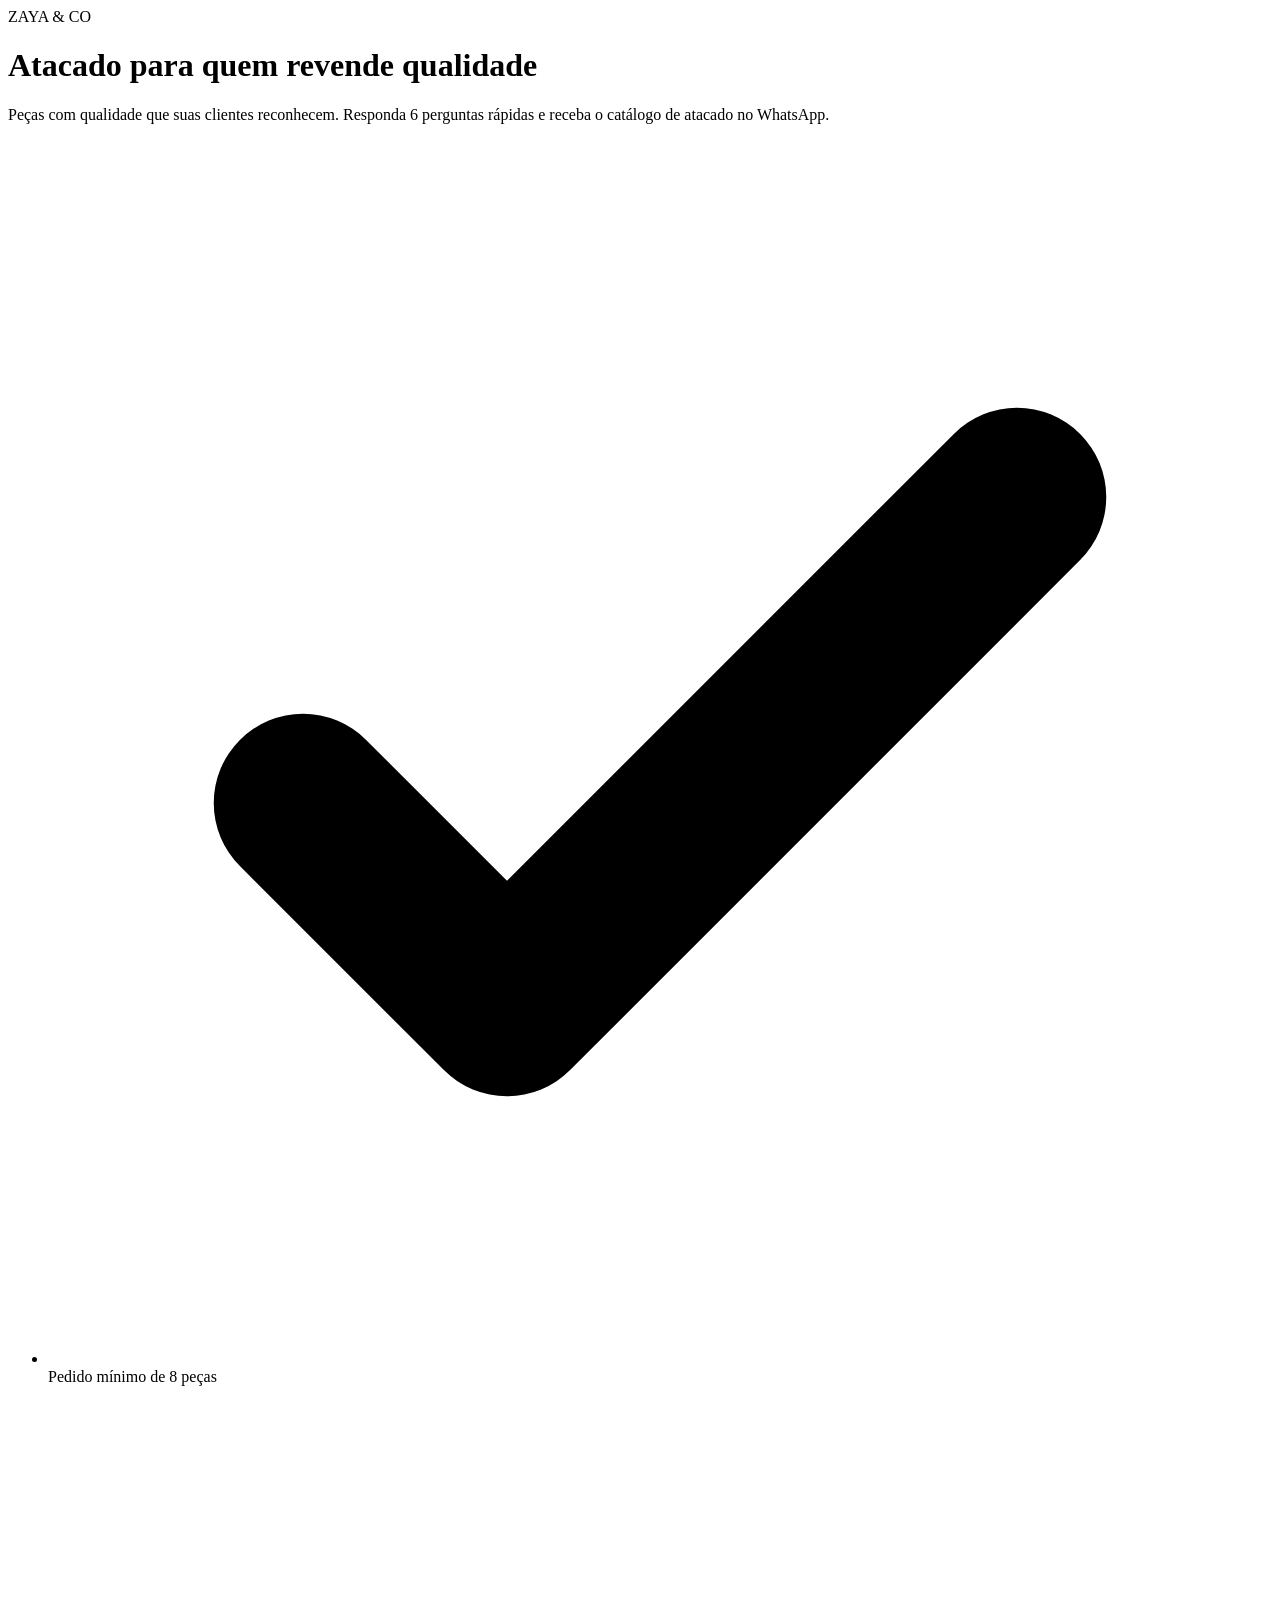
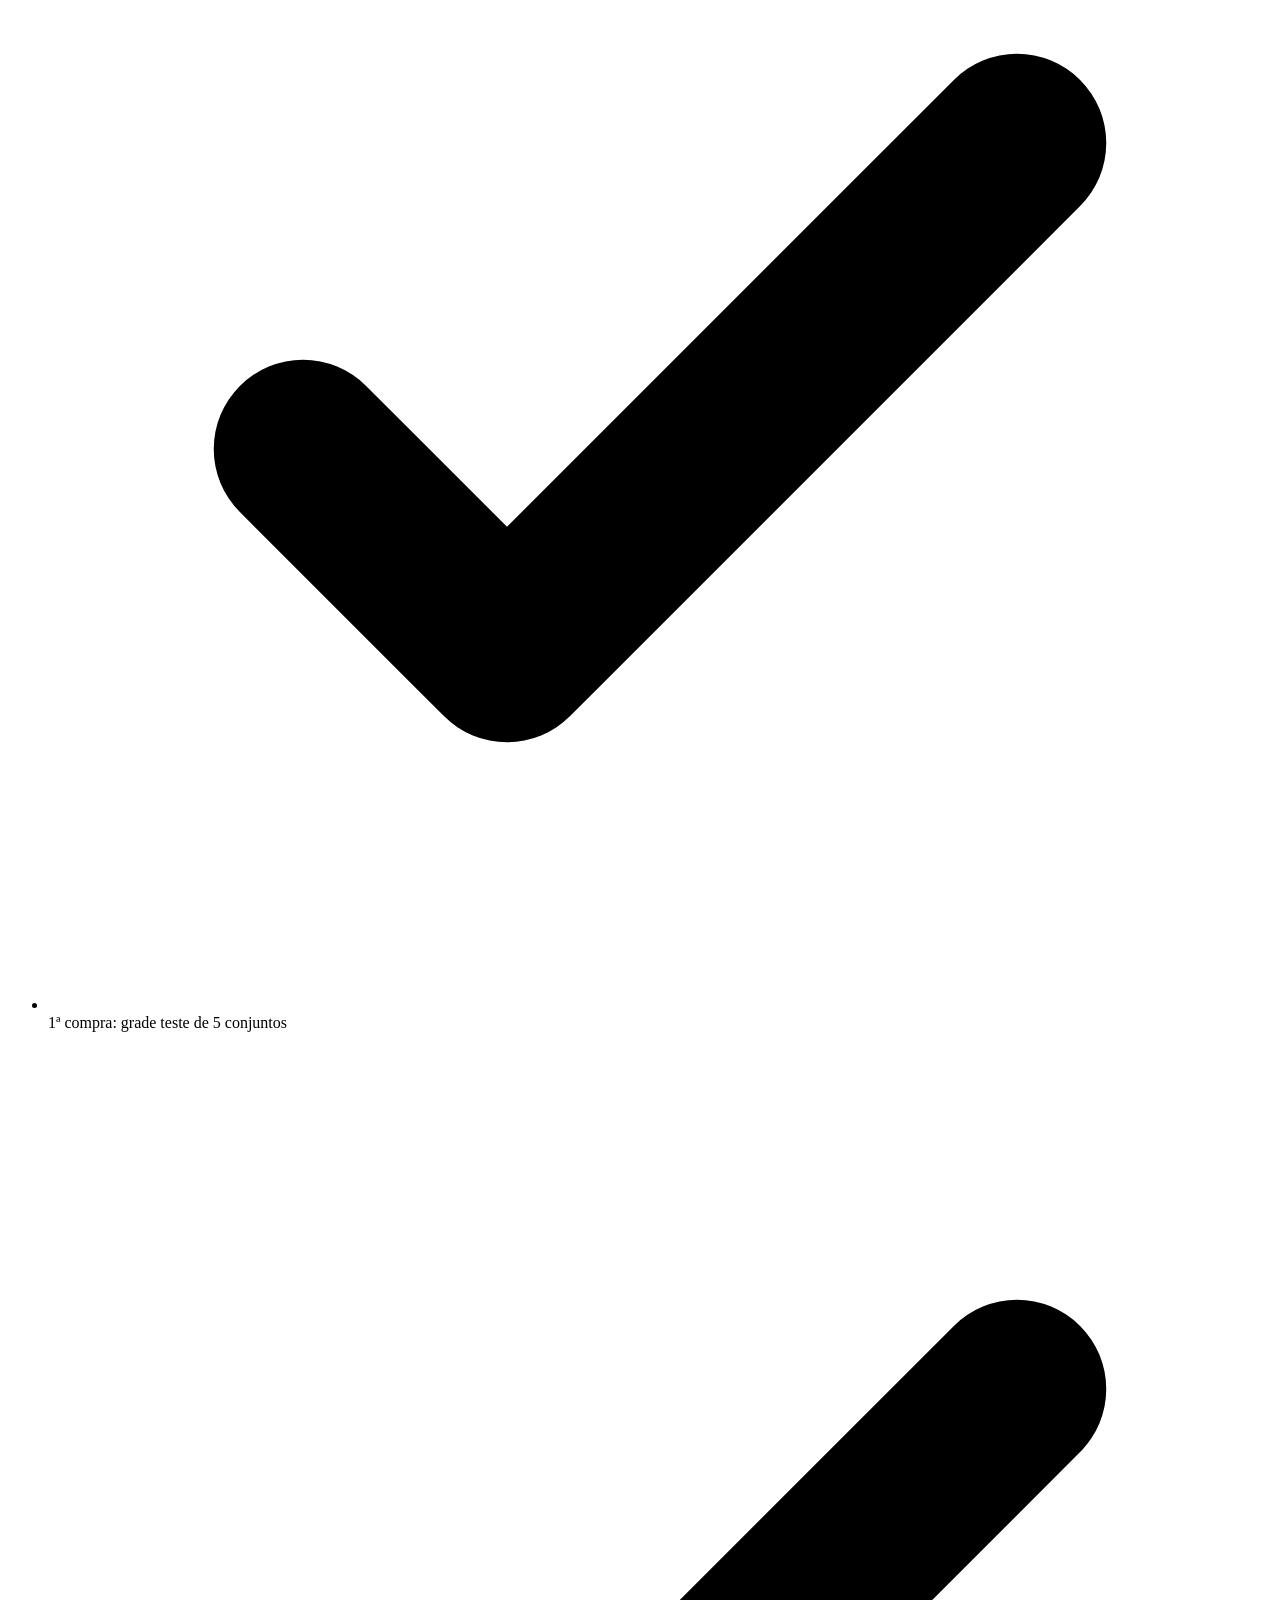
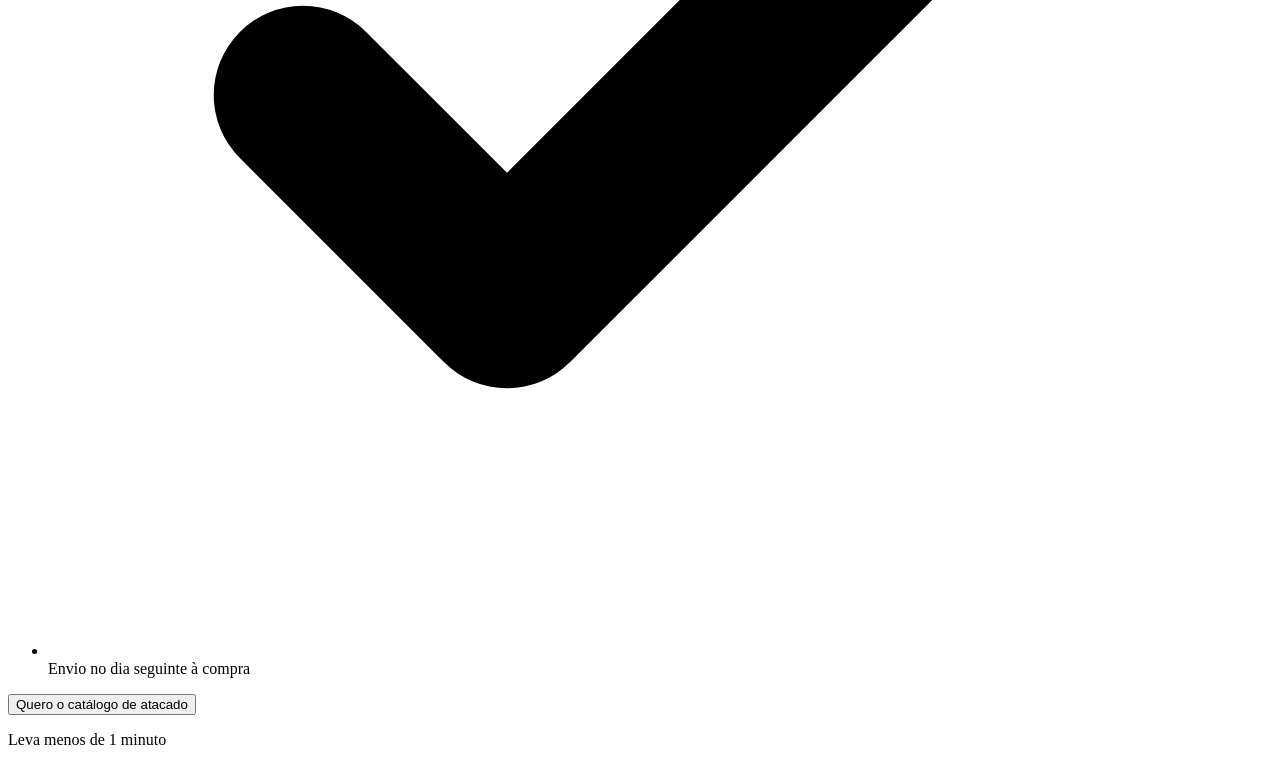
==== index.html @ 4a3600c7 "Quiz de atacado da Zaya & Co (versão para aprovação) Co-Authored-By: Claude Opus 5.5 <noreply@anthro" ====
<!DOCTYPE html><html lang="pt-BR"><head><meta charSet="utf-8"/><meta name="viewport" content="width=device-width, initial-scale=1"/><link rel="stylesheet" href="/quiz-atacado-zaya/_next/static/chunks/1bmlebc3b-rv0.css" data-precedence="next"/><link rel="preload" as="script" fetchPriority="low" href="/quiz-atacado-zaya/_next/static/chunks/2-xwlmnlyaeq1.js"/><script src="/quiz-atacado-zaya/_next/static/chunks/0pnocbmtb-xdx.js" async=""></script><script src="/quiz-atacado-zaya/_next/static/chunks/05tem0visqf24.js" async=""></script><script src="/quiz-atacado-zaya/_next/static/chunks/turbopack-21te-ukl45-1a.js" async=""></script><script src="/quiz-atacado-zaya/_next/static/chunks/0he96bi-6g0t-.js" async="" crossorigin=""></script><script src="/quiz-atacado-zaya/_next/static/chunks/16g3rm7pkjpg6.js" async="" crossorigin=""></script><link rel="preload" href="https://fonts.googleapis.com/css2?family=Playfair+Display:wght@400;500;600;700&amp;family=Montserrat:wght@400;500;600;700&amp;display=swap" as="style"/><meta name="theme-color" content="#FAF7F2"/><title>Zaya &amp; Co — Atacado para quem revende qualidade</title><meta name="description" content="Peças com qualidade que suas clientes reconhecem. Responda 6 perguntas rápidas e receba o catálogo de atacado no WhatsApp."/><meta property="og:title" content="Zaya &amp; Co — Atacado para quem revende qualidade"/><meta property="og:description" content="Peças com qualidade que suas clientes reconhecem. Responda 6 perguntas rápidas e receba o catálogo de atacado no WhatsApp."/><meta property="og:locale" content="pt_BR"/><meta property="og:type" content="website"/><meta name="twitter:card" content="summary"/><meta name="twitter:title" content="Zaya &amp; Co — Atacado para quem revende qualidade"/><meta name="twitter:description" content="Peças com qualidade que suas clientes reconhecem. Responda 6 perguntas rápidas e receba o catálogo de atacado no WhatsApp."/><link rel="icon" href="/quiz-atacado-zaya/icon.svg?icon.2iq1p805z_yy6.svg" sizes="any" type="image/svg+xml"/><link rel="preconnect" href="https://fonts.googleapis.com"/><link rel="preconnect" href="https://fonts.gstatic.com" crossorigin=""/><link rel="stylesheet" href="https://fonts.googleapis.com/css2?family=Playfair+Display:wght@400;500;600;700&amp;family=Montserrat:wght@400;500;600;700&amp;display=swap"/><style>:root{
  --cor-fundo:#FAF7F2;
  --cor-superficie:#F1EBE2;
  --cor-superficie2:#E6DDD0;
  --cor-borda:#D8CDBD;
  --cor-texto:#1E1A16;
  --cor-texto-suave:#6B6259;
  --cor-acao:#1E1A16;
  --cor-acao-texto:#FAF7F2;
  --cor-destaque:#9C7A54;
  --fonte-display:'Playfair Display';
  --fonte-corpo:'Montserrat';
}</style><script src="/quiz-atacado-zaya/_next/static/chunks/0cz1d0mv5g_q7.js" noModule=""></script></head><body><div hidden=""><!--$--><!--/$--></div><div class="flex min-h-dvh flex-col bg-base"><header class="sticky top-0 z-10 bg-base"><div class="relative mx-auto flex w-full max-w-[520px] flex-col items-center gap-4 px-5 pb-3 pt-5"><span class="font-display text-2xl font-bold tracking-tight text-ink">ZAYA<span class="text-brand"> &amp; CO</span></span><div class="trilha w-full overflow-hidden" role="progressbar" aria-valuenow="0" aria-valuemin="0" aria-valuemax="100" aria-label="Progresso"><div class="trilha-preenchida" style="--preenchimento:0%"></div></div></div></header><main class="mx-auto flex w-full max-w-[520px] flex-1 flex-col justify-center px-5 py-8"><div class="slide-in flex flex-col gap-6"><h1 class="font-display text-[2.75rem] font-bold leading-[0.95] text-ink">Atacado para quem revende qualidade</h1><p class="text-[17px] leading-relaxed text-ink-dim"><span>Peças com qualidade que suas clientes reconhecem. Responda 6 perguntas rápidas e receba o catálogo de atacado no WhatsApp.</span></p><ul class="flex flex-col gap-2"><li class="flex items-center gap-2 text-[15px] text-ink"><span class="flex size-5 shrink-0 items-center justify-center rounded-full bg-brand text-brand-ink"><svg viewBox="0 0 24 24" class="size-3" fill="none" stroke="currentColor" stroke-width="3.5"><path d="m5 13 4 4L19 7" stroke-linecap="round" stroke-linejoin="round"></path></svg></span>Pedido mínimo de 8 peças</li><li class="flex items-center gap-2 text-[15px] text-ink"><span class="flex size-5 shrink-0 items-center justify-center rounded-full bg-brand text-brand-ink"><svg viewBox="0 0 24 24" class="size-3" fill="none" stroke="currentColor" stroke-width="3.5"><path d="m5 13 4 4L19 7" stroke-linecap="round" stroke-linejoin="round"></path></svg></span>1ª compra: grade teste de 5 conjuntos</li><li class="flex items-center gap-2 text-[15px] text-ink"><span class="flex size-5 shrink-0 items-center justify-center rounded-full bg-brand text-brand-ink"><svg viewBox="0 0 24 24" class="size-3" fill="none" stroke="currentColor" stroke-width="3.5"><path d="m5 13 4 4L19 7" stroke-linecap="round" stroke-linejoin="round"></path></svg></span>Envio no dia seguinte à compra</li></ul><button type="button" class="block w-full rounded-xl bg-brand px-5 py-4 text-center font-display text-lg font-bold uppercase tracking-wide text-brand-ink transition-transform active:scale-[0.99]">Quero o catálogo de atacado</button><p class="-mt-3 text-center text-[13px] text-ink-dim">Leva menos de 1 minuto</p></div></main></div><!--$--><!--/$--><script src="/quiz-atacado-zaya/_next/static/chunks/2-xwlmnlyaeq1.js" id="_R_" async=""></script><script>(self.__next_f=self.__next_f||[]).push([0])</script><script>self.__next_f.push([1,"1:\"$Sreact.fragment\"\n2:I[39756,[\"/quiz-atacado-zaya/_next/static/chunks/0he96bi-6g0t-.js\"],\"default\"]\n3:I[37457,[\"/quiz-atacado-zaya/_next/static/chunks/0he96bi-6g0t-.js\"],\"default\"]\n4:I[52510,[\"/quiz-atacado-zaya/_next/static/chunks/0he96bi-6g0t-.js\"],\"default\"]\n5:I[88504,[\"/quiz-atacado-zaya/_next/static/chunks/0he96bi-6g0t-.js\",\"/quiz-atacado-zaya/_next/static/chunks/16g3rm7pkjpg6.js\"],\"default\"]\n6:I[97367,[\"/quiz-atacado-zaya/_next/static/chunks/0he96bi-6g0t-.js\"],\"OutletBoundary\"]\n7:\"$Sreact.suspense\"\n9:I[97367,[\"/quiz-atacado-zaya/_next/static/chunks/0he96bi-6g0t-.js\"],\"ViewportBoundary\"]\nb:I[97367,[\"/quiz-atacado-zaya/_next/static/chunks/0he96bi-6g0t-.js\"],\"MetadataBoundary\"]\nd:I[68027,[\"/quiz-atacado-zaya/_next/static/chunks/0he96bi-6g0t-.js\"],\"default\",1]\n:HL[\"/quiz-atacado-zaya/_next/static/chunks/1bmlebc3b-rv0.css\",\"style\"]\n:HL[\"https://fonts.googleapis.com/css2?family=Playfair+Display:wght@400;500;600;700\u0026family=Montserrat:wght@400;500;600;700\u0026display=swap\",\"style\"]\n0:{\"P\":null,\"c\":[\"\",\"\"],\"q\":\"\",\"i\":false,\"f\":[[[\"\",{\"children\":[\"__PAGE__\",{},\"$undefined\",\"$undefined\",4608]},\"$undefined\",\"$undefined\",4624],[[\"$\",\"$1\",\"c\",{\"children\":[[[\"$\",\"link\",\"0\",{\"rel\":\"stylesheet\",\"href\":\"/quiz-atacado-zaya/_next/static/chunks/1bmlebc3b-rv0.css\",\"precedence\":\"next\",\"crossOrigin\":\"$undefined\",\"nonce\":\"$undefined\"}],[\"$\",\"script\",\"script-0\",{\"src\":\"/quiz-atacado-zaya/_next/static/chunks/0he96bi-6g0t-.js\",\"async\":true,\"nonce\":\"$undefined\"}]],[\"$\",\"html\",null,{\"lang\":\"pt-BR\",\"children\":[[\"$\",\"head\",null,{\"children\":[[\"$\",\"link\",null,{\"rel\":\"preconnect\",\"href\":\"https://fonts.googleapis.com\"}],[\"$\",\"link\",null,{\"rel\":\"preconnect\",\"href\":\"https://fonts.gstatic.com\",\"crossOrigin\":\"\"}],[\"$\",\"link\",null,{\"rel\":\"stylesheet\",\"href\":\"https://fonts.googleapis.com/css2?family=Playfair+Display:wght@400;500;600;700\u0026family=Montserrat:wght@400;500;600;700\u0026display=swap\"}],[\"$\",\"style\",null,{\"dangerouslySetInnerHTML\":{\"__html\":\":root{\\n  --cor-fundo:#FAF7F2;\\n  --cor-superficie:#F1EBE2;\\n  --cor-superficie2:#E6DDD0;\\n  --cor-borda:#D8CDBD;\\n  --cor-texto:#1E1A16;\\n  --cor-texto-suave:#6B6259;\\n  --cor-acao:#1E1A16;\\n  --cor-acao-texto:#FAF7F2;\\n  --cor-destaque:#9C7A54;\\n  --fonte-display:'Playfair Display';\\n  --fonte-corpo:'Montserrat';\\n}\"}}]]}],[\"$\",\"body\",null,{\"children\":[[\"$\",\"$L2\",null,{\"parallelRouterKey\":\"children\",\"error\":\"$undefined\",\"errorStyles\":\"$undefined\",\"errorScripts\":\"$undefined\",\"template\":[\"$\",\"$L3\",null,{}],\"templateStyles\":\"$undefined\",\"templateScripts\":\"$undefined\",\"notFound\":[[[\"$\",\"title\",null,{\"children\":\"404: This page could not be found.\"}],[\"$\",\"div\",null,{\"style\":{\"fontFamily\":\"system-ui,\\\"Segoe UI\\\",Roboto,Helvetica,Arial,sans-serif,\\\"Apple Color Emoji\\\",\\\"Segoe UI Emoji\\\"\",\"height\":\"100vh\",\"textAlign\":\"center\",\"display\":\"flex\",\"flexDirection\":\"column\",\"alignItems\":\"center\",\"justifyContent\":\"center\"},\"children\":[\"$\",\"div\",null,{\"children\":[[\"$\",\"style\",null,{\"dangerouslySetInnerHTML\":{\"__html\":\"body{color:#000;background:#fff;margin:0}.next-error-h1{border-right:1px solid rgba(0,0,0,.3)}@media (prefers-color-scheme:dark){body{color:#fff;background:#000}.next-error-h1{border-right:1px solid rgba(255,255,255,.3)}}\"}}],[\"$\",\"h1\",null,{\"className\":\"next-error-h1\",\"style\":{\"display\":\"inline-block\",\"margin\":\"0 20px 0 0\",\"padding\":\"0 23px 0 0\",\"fontSize\":24,\"fontWeight\":500,\"verticalAlign\":\"top\",\"lineHeight\":\"49px\"},\"children\":404}],[\"$\",\"div\",null,{\"style\":{\"display\":\"inline-block\"},\"children\":[\"$\",\"h2\",null,{\"style\":{\"fontSize\":14,\"fontWeight\":400,\"lineHeight\":\"49px\",\"margin\":0},\"children\":\"This page could not be found.\"}]}]]}]}]],[]],\"forbidden\":\"$undefined\",\"unauthorized\":\"$undefined\"}],[\"$\",\"$L4\",null,{}]]}]]}]]}],{\"children\":[[\"$\",\"$1\",\"c\",{\"children\":[[\"$\",\"$L5\",null,{}],[[\"$\",\"script\",\"script-0\",{\"src\":\"/quiz-atacado-zaya/_next/static/chunks/16g3rm7pkjpg6.js\",\"async\":true,\"nonce\":\"$undefined\"}]],[\"$\",\"$L6\",null,{\"children\":[\"$\",\"$7\",null,{\"name\":\"Next.MetadataOutlet\",\"children\":\"$@8\"}]}]]}],{},null,false,null]},null,false,null],[\"$\",\"$1\",\"h\",{\"children\":[null,[\"$\",\"$L9\",null,{\"children\":\"$La\"}],[\"$\",\"div\",null,{\"hidden\":true,\"children\":[\"$\",\"$Lb\",null,{\"children\":[\"$\",\"$7\",null,{\"name\":\"Next.Metadata\",\"children\":\"$Lc\"}]}]}],null]}],false]],\"m\":\"$undefined\",\"G\":[\"$d\",[[\"$\",\"link\",\"0\",{\"rel\":\"stylesheet\",\"href\":\"/quiz-atacado-zaya/_next/static/chunks/1bmlebc3b-rv0.css\",\"precedence\":\"next\",\"crossOrigin\":\"$undefined\",\"nonce\":\"$undefined\"}]]],\"S\":true,\"h\":null,\"r\":\"$undefined\",\"s\":\"$undefined\",\"a\":\"$undefined\",\"l\":\"$undefined\",\"p\":\"$undefined\",\"d\":\"$undefined\",\"b\":\"EX8M05mU9GNAF6MibaZdJ\"}\na:[[\"$\",\"meta\",\"0\",{\"charSet\":\"utf-8\"}],[\"$\",\"meta\",\"1\",{\"name\":\"viewport\",\"content\":\"width=device-width, initial-scale=1\"}],[\"$\",\"meta\",\"2\",{\"name\":\"theme-color\",\"content\":\"#FAF7F2\"}]]\ne:I[27201,[\"/quiz-atacado-zaya/_next/static/chunks/0he96bi-6g0t-.js\"],\"IconMark\"]\n8:null\nc:[[\"$\",\"title\",\"0\",{\"children\":\"Zaya \u0026 Co — Atacado para quem revende qualidade\"}],[\"$\",\"meta\",\"1\",{\"name\":\"description\",\"content\":\"Peças com qualidade que suas clientes reconhecem. Responda 6 perguntas rápidas e receba o catálogo de atacado no WhatsApp.\"}],[\"$\",\"meta\",\"2\",{\"property\":\"og:title\",\"content\":\"Zaya \u0026 Co — Atacado para quem revende qualidade\"}],[\"$\",\"meta\",\"3\",{\"property\":\"og:description\",\"content\":\"Peças com qualidade que suas clientes reconhecem. Responda 6 perguntas rápidas e receba o catálogo de atacado no WhatsApp.\"}],[\"$\",\"meta\",\"4\",{\"property\":\"og:locale\",\"content\":\"pt_BR\"}],[\"$\",\"meta\",\"5\",{\"property\":\"og:type\",\"content\":\"website\"}],[\"$\",\"meta\",\"6\",{\"name\":\"twitter:card\",\"content\":\"summary\"}],[\"$\",\"meta\",\"7\",{\"name\":\"twitter:title\",\"content\":\"Zaya \u0026 Co — Atacado para quem revende qualidade\"}],[\"$\",\"meta\",\"8\",{\"name\":\"twitter:description\",\"content\":\"Peças com qualidade que suas clientes reconhecem. Responda 6 perguntas rápidas e receba o catálogo de atacado no WhatsApp.\"}],[\"$\",\"link\",\"9\",{\"rel\":\"icon\",\"href\":\"/quiz-atacado-zaya/icon.svg?icon.2iq1p805z_yy6.svg\",\"sizes\":\"any\",\"type\":\"image/svg+xml\"}],[\"$\",\"$Le\",\"10\",{}]]\n"])</script></body></html>
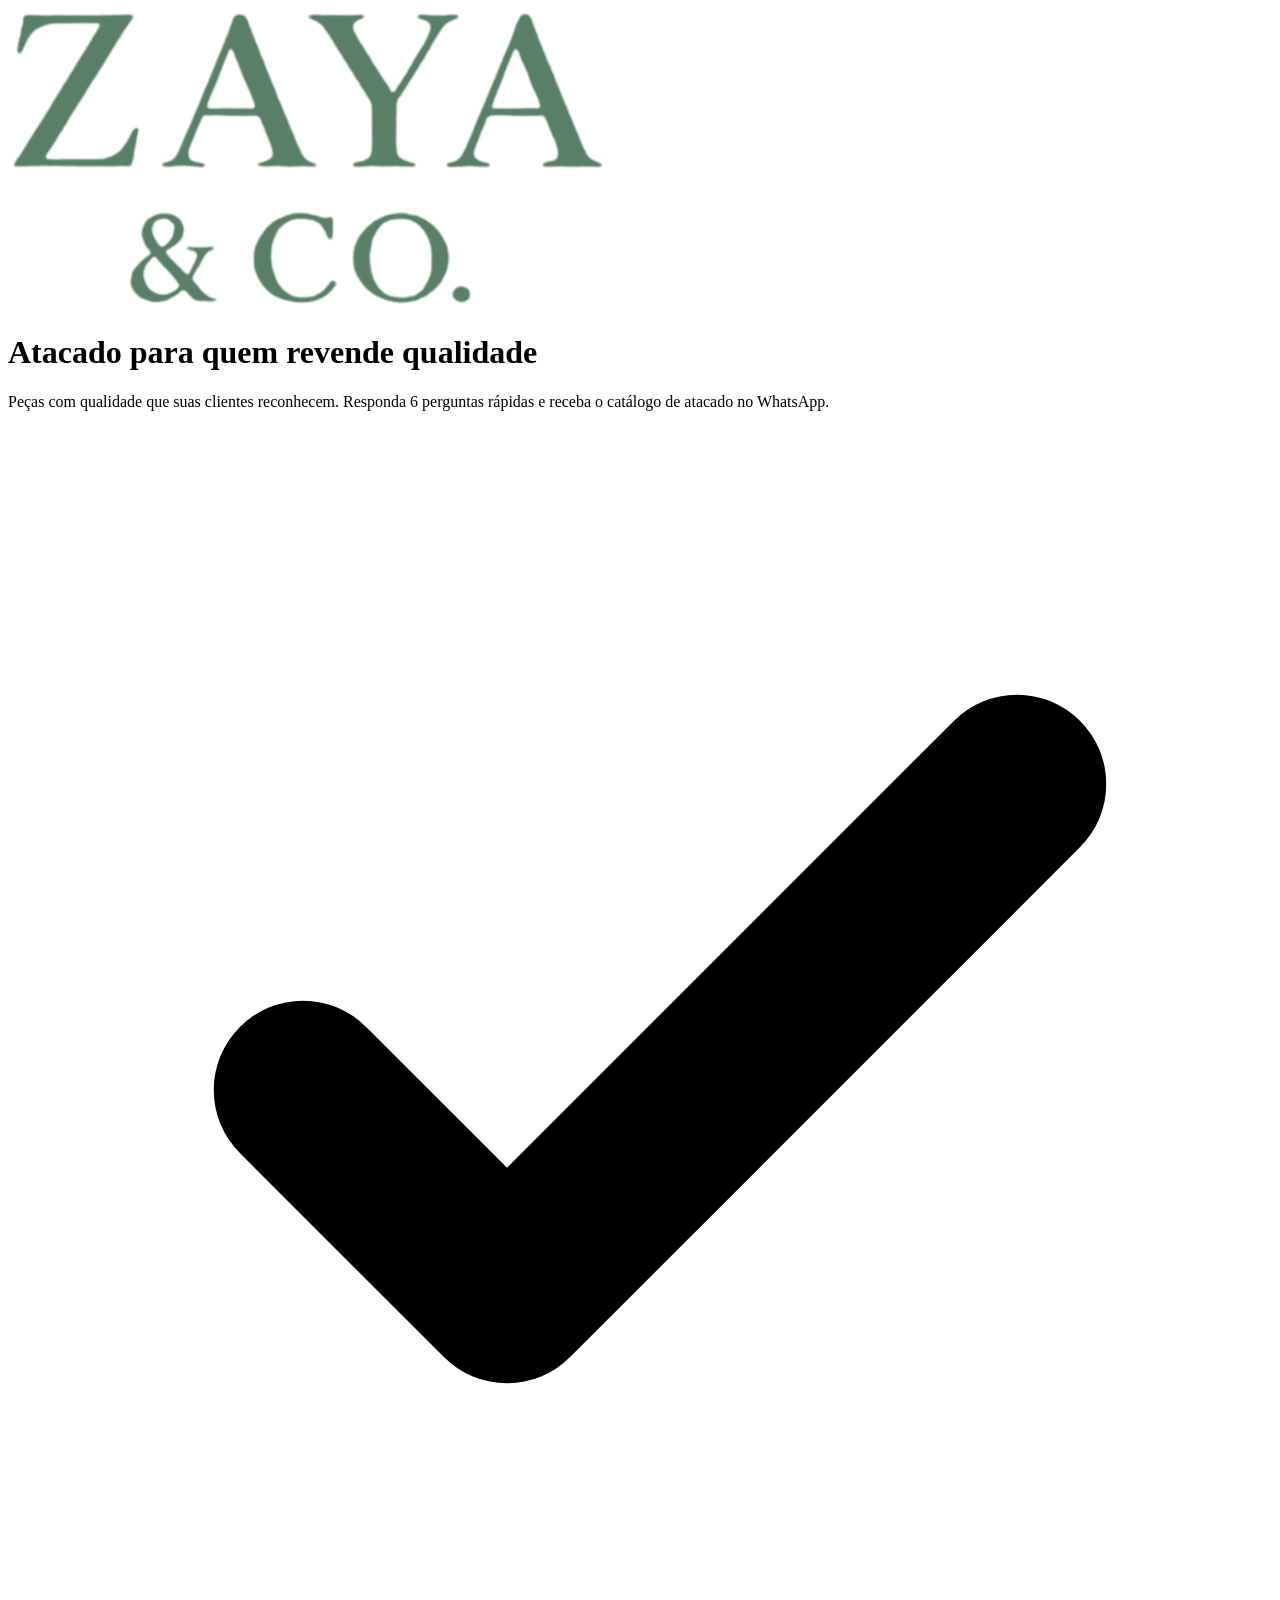
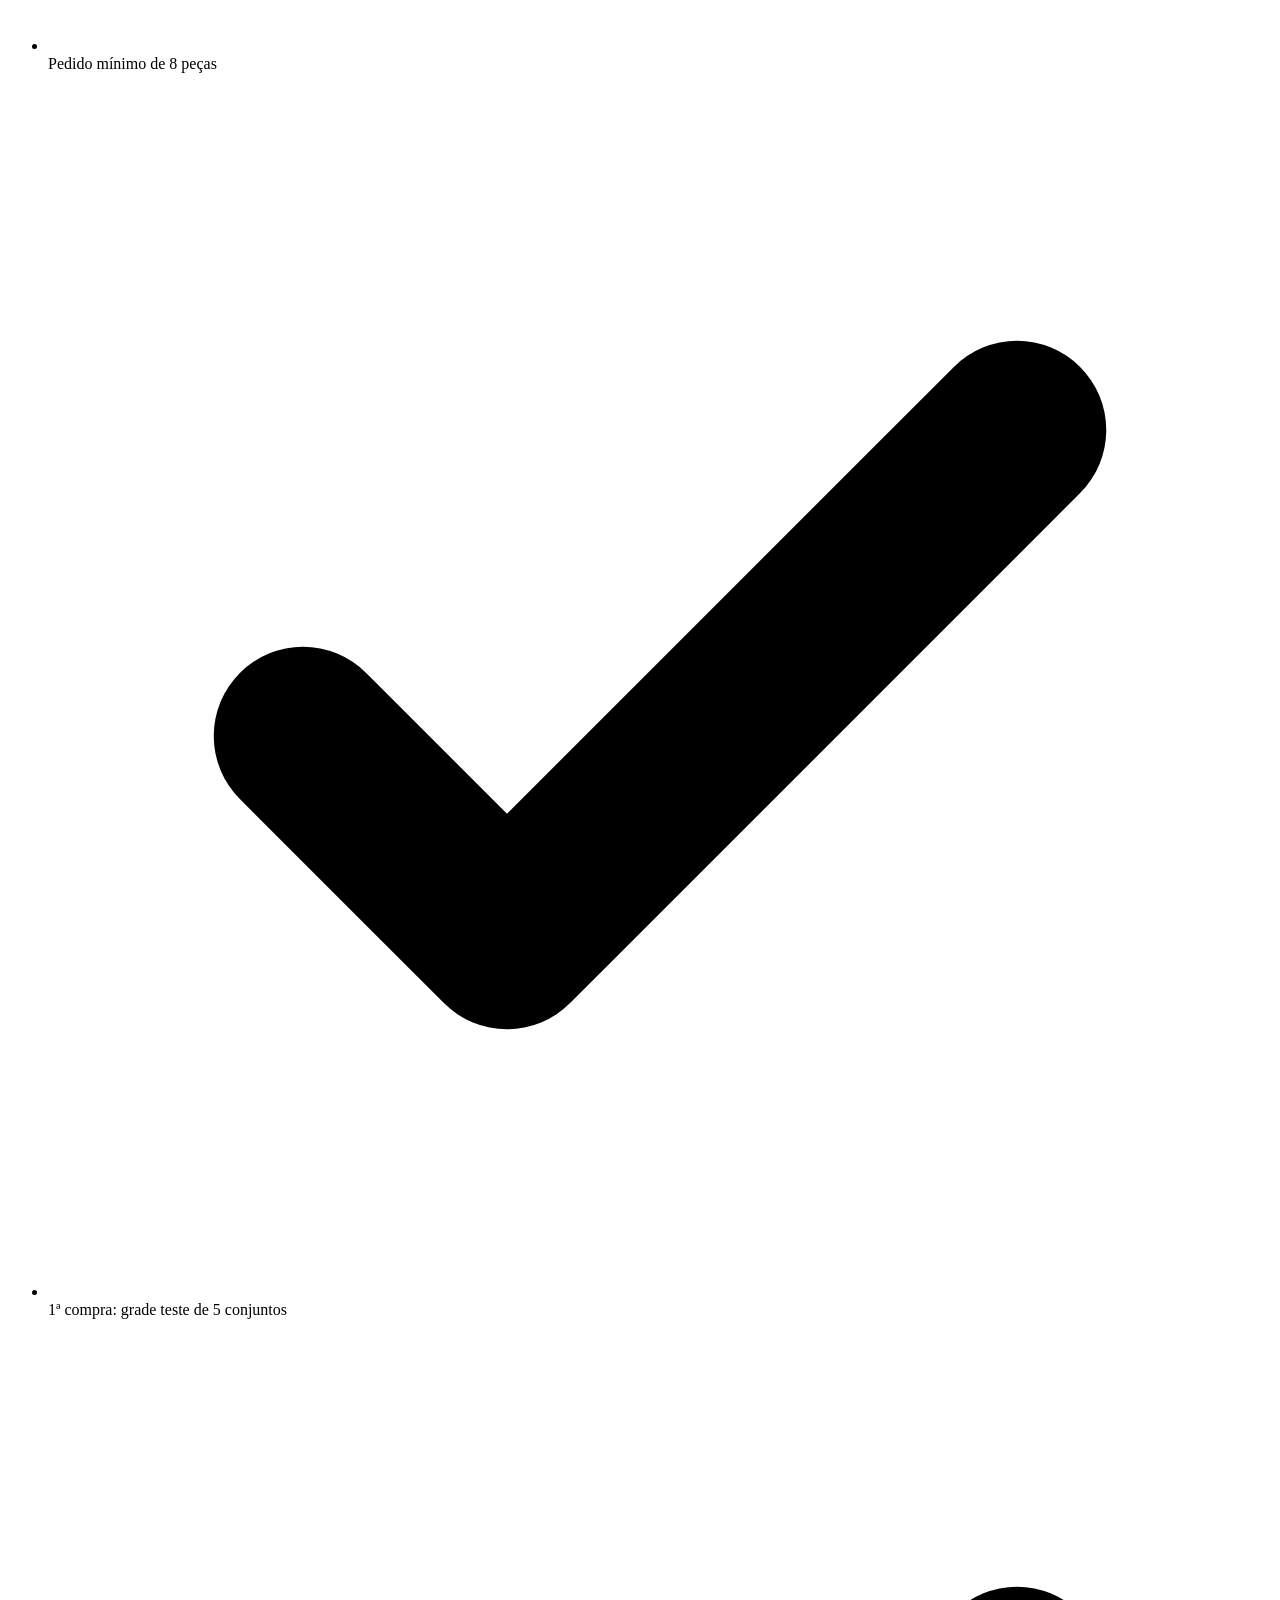
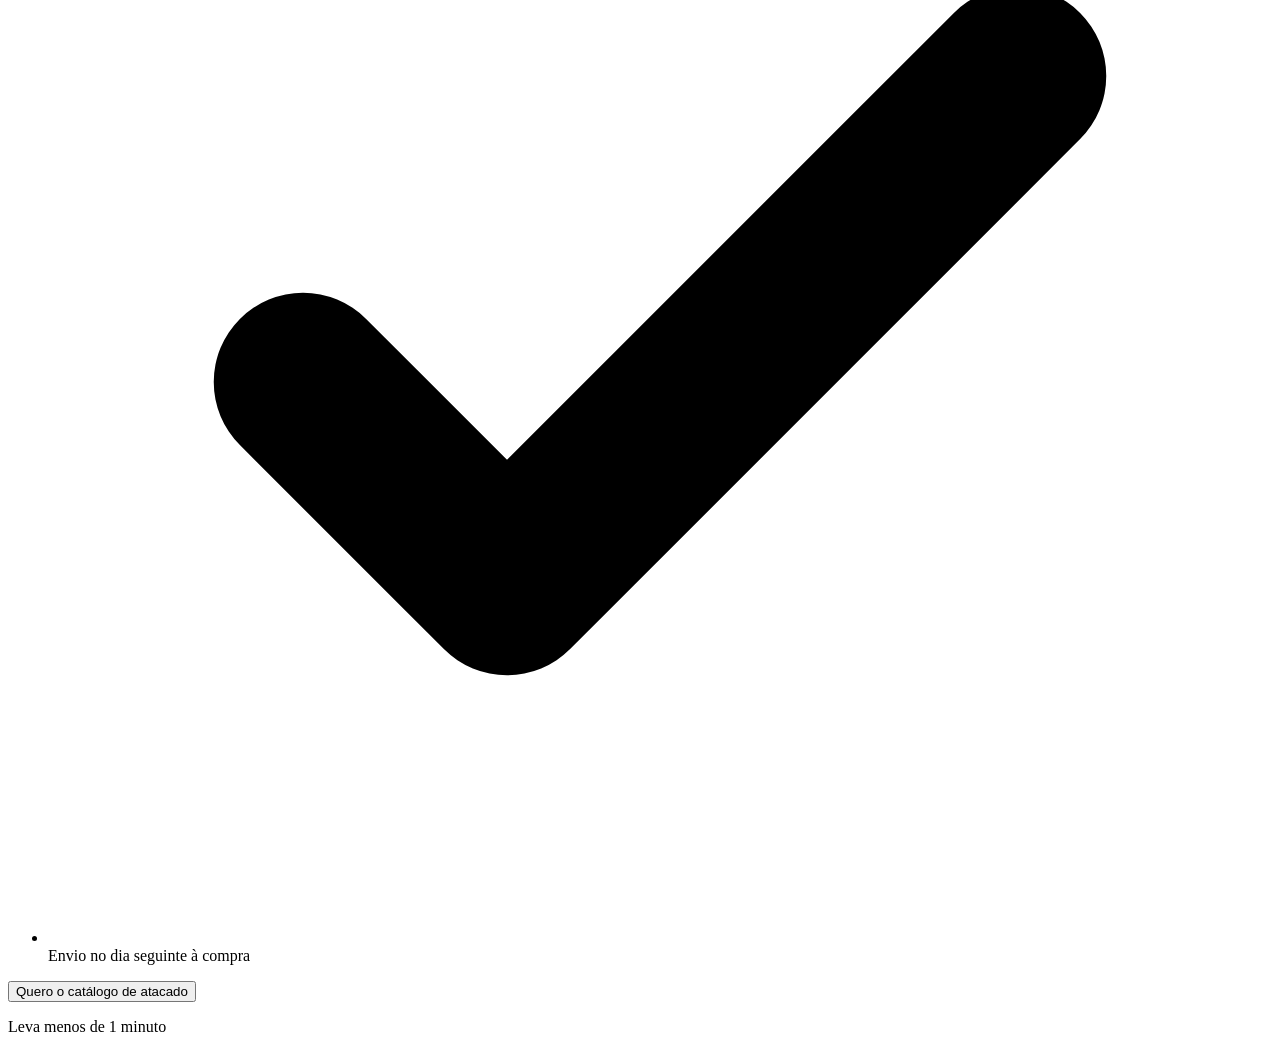
==== commit 2a8f8aed: "Aplica a logo e a paleta verde da Zaya & Co Co-Authored-By: Claude Opus 5.5 <noreply@anthropic.com>" ====
--- a/index.html
+++ b/index.html
@@ -1,13 +1,13 @@
-<!DOCTYPE html><html lang="pt-BR"><head><meta charSet="utf-8"/><meta name="viewport" content="width=device-width, initial-scale=1"/><link rel="stylesheet" href="/quiz-atacado-zaya/_next/static/chunks/1bmlebc3b-rv0.css" data-precedence="next"/><link rel="preload" as="script" fetchPriority="low" href="/quiz-atacado-zaya/_next/static/chunks/2-xwlmnlyaeq1.js"/><script src="/quiz-atacado-zaya/_next/static/chunks/0pnocbmtb-xdx.js" async=""></script><script src="/quiz-atacado-zaya/_next/static/chunks/05tem0visqf24.js" async=""></script><script src="/quiz-atacado-zaya/_next/static/chunks/turbopack-21te-ukl45-1a.js" async=""></script><script src="/quiz-atacado-zaya/_next/static/chunks/0he96bi-6g0t-.js" async="" crossorigin=""></script><script src="/quiz-atacado-zaya/_next/static/chunks/16g3rm7pkjpg6.js" async="" crossorigin=""></script><link rel="preload" href="https://fonts.googleapis.com/css2?family=Playfair+Display:wght@400;500;600;700&amp;family=Montserrat:wght@400;500;600;700&amp;display=swap" as="style"/><meta name="theme-color" content="#FAF7F2"/><title>Zaya &amp; Co — Atacado para quem revende qualidade</title><meta name="description" content="Peças com qualidade que suas clientes reconhecem. Responda 6 perguntas rápidas e receba o catálogo de atacado no WhatsApp."/><meta property="og:title" content="Zaya &amp; Co — Atacado para quem revende qualidade"/><meta property="og:description" content="Peças com qualidade que suas clientes reconhecem. Responda 6 perguntas rápidas e receba o catálogo de atacado no WhatsApp."/><meta property="og:locale" content="pt_BR"/><meta property="og:type" content="website"/><meta name="twitter:card" content="summary"/><meta name="twitter:title" content="Zaya &amp; Co — Atacado para quem revende qualidade"/><meta name="twitter:description" content="Peças com qualidade que suas clientes reconhecem. Responda 6 perguntas rápidas e receba o catálogo de atacado no WhatsApp."/><link rel="icon" href="/quiz-atacado-zaya/icon.svg?icon.2iq1p805z_yy6.svg" sizes="any" type="image/svg+xml"/><link rel="preconnect" href="https://fonts.googleapis.com"/><link rel="preconnect" href="https://fonts.gstatic.com" crossorigin=""/><link rel="stylesheet" href="https://fonts.googleapis.com/css2?family=Playfair+Display:wght@400;500;600;700&amp;family=Montserrat:wght@400;500;600;700&amp;display=swap"/><style>:root{
-  --cor-fundo:#FAF7F2;
-  --cor-superficie:#F1EBE2;
-  --cor-superficie2:#E6DDD0;
-  --cor-borda:#D8CDBD;
-  --cor-texto:#1E1A16;
-  --cor-texto-suave:#6B6259;
-  --cor-acao:#1E1A16;
-  --cor-acao-texto:#FAF7F2;
-  --cor-destaque:#9C7A54;
+<!DOCTYPE html><html lang="pt-BR"><head><meta charSet="utf-8"/><meta name="viewport" content="width=device-width, initial-scale=1"/><link rel="preload" as="image" href="logo-zaya.png"/><link rel="stylesheet" href="/quiz-atacado-zaya/_next/static/chunks/1bmlebc3b-rv0.css" data-precedence="next"/><link rel="preload" as="script" fetchPriority="low" href="/quiz-atacado-zaya/_next/static/chunks/2-xwlmnlyaeq1.js"/><script src="/quiz-atacado-zaya/_next/static/chunks/0pnocbmtb-xdx.js" async=""></script><script src="/quiz-atacado-zaya/_next/static/chunks/05tem0visqf24.js" async=""></script><script src="/quiz-atacado-zaya/_next/static/chunks/turbopack-21te-ukl45-1a.js" async=""></script><script src="/quiz-atacado-zaya/_next/static/chunks/3vtyst4tv6ink.js" async="" crossorigin=""></script><script src="/quiz-atacado-zaya/_next/static/chunks/16g3rm7pkjpg6.js" async="" crossorigin=""></script><link rel="preload" href="https://fonts.googleapis.com/css2?family=Playfair+Display:wght@400;500;600;700&amp;family=Montserrat:wght@400;500;600;700&amp;display=swap" as="style"/><meta name="theme-color" content="#F7F6F2"/><title>Zaya &amp; Co — Atacado para quem revende qualidade</title><meta name="description" content="Peças com qualidade que suas clientes reconhecem. Responda 6 perguntas rápidas e receba o catálogo de atacado no WhatsApp."/><meta property="og:title" content="Zaya &amp; Co — Atacado para quem revende qualidade"/><meta property="og:description" content="Peças com qualidade que suas clientes reconhecem. Responda 6 perguntas rápidas e receba o catálogo de atacado no WhatsApp."/><meta property="og:locale" content="pt_BR"/><meta property="og:type" content="website"/><meta name="twitter:card" content="summary"/><meta name="twitter:title" content="Zaya &amp; Co — Atacado para quem revende qualidade"/><meta name="twitter:description" content="Peças com qualidade que suas clientes reconhecem. Responda 6 perguntas rápidas e receba o catálogo de atacado no WhatsApp."/><link rel="icon" href="/quiz-atacado-zaya/icon.svg?icon.2iq1p805z_yy6.svg" sizes="any" type="image/svg+xml"/><link rel="preconnect" href="https://fonts.googleapis.com"/><link rel="preconnect" href="https://fonts.gstatic.com" crossorigin=""/><link rel="stylesheet" href="https://fonts.googleapis.com/css2?family=Playfair+Display:wght@400;500;600;700&amp;family=Montserrat:wght@400;500;600;700&amp;display=swap"/><style>:root{
+  --cor-fundo:#F7F6F2;
+  --cor-superficie:#EEF1EC;
+  --cor-superficie2:#E1E8E2;
+  --cor-borda:#CCD8CE;
+  --cor-texto:#1F2A24;
+  --cor-texto-suave:#5E6B63;
+  --cor-acao:#4E7360;
+  --cor-acao-texto:#FFFFFF;
+  --cor-destaque:#597F68;
   --fonte-display:'Playfair Display';
   --fonte-corpo:'Montserrat';
-}</style><script src="/quiz-atacado-zaya/_next/static/chunks/0cz1d0mv5g_q7.js" noModule=""></script></head><body><div hidden=""><!--$--><!--/$--></div><div class="flex min-h-dvh flex-col bg-base"><header class="sticky top-0 z-10 bg-base"><div class="relative mx-auto flex w-full max-w-[520px] flex-col items-center gap-4 px-5 pb-3 pt-5"><span class="font-display text-2xl font-bold tracking-tight text-ink">ZAYA<span class="text-brand"> &amp; CO</span></span><div class="trilha w-full overflow-hidden" role="progressbar" aria-valuenow="0" aria-valuemin="0" aria-valuemax="100" aria-label="Progresso"><div class="trilha-preenchida" style="--preenchimento:0%"></div></div></div></header><main class="mx-auto flex w-full max-w-[520px] flex-1 flex-col justify-center px-5 py-8"><div class="slide-in flex flex-col gap-6"><h1 class="font-display text-[2.75rem] font-bold leading-[0.95] text-ink">Atacado para quem revende qualidade</h1><p class="text-[17px] leading-relaxed text-ink-dim"><span>Peças com qualidade que suas clientes reconhecem. Responda 6 perguntas rápidas e receba o catálogo de atacado no WhatsApp.</span></p><ul class="flex flex-col gap-2"><li class="flex items-center gap-2 text-[15px] text-ink"><span class="flex size-5 shrink-0 items-center justify-center rounded-full bg-brand text-brand-ink"><svg viewBox="0 0 24 24" class="size-3" fill="none" stroke="currentColor" stroke-width="3.5"><path d="m5 13 4 4L19 7" stroke-linecap="round" stroke-linejoin="round"></path></svg></span>Pedido mínimo de 8 peças</li><li class="flex items-center gap-2 text-[15px] text-ink"><span class="flex size-5 shrink-0 items-center justify-center rounded-full bg-brand text-brand-ink"><svg viewBox="0 0 24 24" class="size-3" fill="none" stroke="currentColor" stroke-width="3.5"><path d="m5 13 4 4L19 7" stroke-linecap="round" stroke-linejoin="round"></path></svg></span>1ª compra: grade teste de 5 conjuntos</li><li class="flex items-center gap-2 text-[15px] text-ink"><span class="flex size-5 shrink-0 items-center justify-center rounded-full bg-brand text-brand-ink"><svg viewBox="0 0 24 24" class="size-3" fill="none" stroke="currentColor" stroke-width="3.5"><path d="m5 13 4 4L19 7" stroke-linecap="round" stroke-linejoin="round"></path></svg></span>Envio no dia seguinte à compra</li></ul><button type="button" class="block w-full rounded-xl bg-brand px-5 py-4 text-center font-display text-lg font-bold uppercase tracking-wide text-brand-ink transition-transform active:scale-[0.99]">Quero o catálogo de atacado</button><p class="-mt-3 text-center text-[13px] text-ink-dim">Leva menos de 1 minuto</p></div></main></div><!--$--><!--/$--><script src="/quiz-atacado-zaya/_next/static/chunks/2-xwlmnlyaeq1.js" id="_R_" async=""></script><script>(self.__next_f=self.__next_f||[]).push([0])</script><script>self.__next_f.push([1,"1:\"$Sreact.fragment\"\n2:I[39756,[\"/quiz-atacado-zaya/_next/static/chunks/0he96bi-6g0t-.js\"],\"default\"]\n3:I[37457,[\"/quiz-atacado-zaya/_next/static/chunks/0he96bi-6g0t-.js\"],\"default\"]\n4:I[52510,[\"/quiz-atacado-zaya/_next/static/chunks/0he96bi-6g0t-.js\"],\"default\"]\n5:I[88504,[\"/quiz-atacado-zaya/_next/static/chunks/0he96bi-6g0t-.js\",\"/quiz-atacado-zaya/_next/static/chunks/16g3rm7pkjpg6.js\"],\"default\"]\n6:I[97367,[\"/quiz-atacado-zaya/_next/static/chunks/0he96bi-6g0t-.js\"],\"OutletBoundary\"]\n7:\"$Sreact.suspense\"\n9:I[97367,[\"/quiz-atacado-zaya/_next/static/chunks/0he96bi-6g0t-.js\"],\"ViewportBoundary\"]\nb:I[97367,[\"/quiz-atacado-zaya/_next/static/chunks/0he96bi-6g0t-.js\"],\"MetadataBoundary\"]\nd:I[68027,[\"/quiz-atacado-zaya/_next/static/chunks/0he96bi-6g0t-.js\"],\"default\",1]\n:HL[\"/quiz-atacado-zaya/_next/static/chunks/1bmlebc3b-rv0.css\",\"style\"]\n:HL[\"https://fonts.googleapis.com/css2?family=Playfair+Display:wght@400;500;600;700\u0026family=Montserrat:wght@400;500;600;700\u0026display=swap\",\"style\"]\n0:{\"P\":null,\"c\":[\"\",\"\"],\"q\":\"\",\"i\":false,\"f\":[[[\"\",{\"children\":[\"__PAGE__\",{},\"$undefined\",\"$undefined\",4608]},\"$undefined\",\"$undefined\",4624],[[\"$\",\"$1\",\"c\",{\"children\":[[[\"$\",\"link\",\"0\",{\"rel\":\"stylesheet\",\"href\":\"/quiz-atacado-zaya/_next/static/chunks/1bmlebc3b-rv0.css\",\"precedence\":\"next\",\"crossOrigin\":\"$undefined\",\"nonce\":\"$undefined\"}],[\"$\",\"script\",\"script-0\",{\"src\":\"/quiz-atacado-zaya/_next/static/chunks/0he96bi-6g0t-.js\",\"async\":true,\"nonce\":\"$undefined\"}]],[\"$\",\"html\",null,{\"lang\":\"pt-BR\",\"children\":[[\"$\",\"head\",null,{\"children\":[[\"$\",\"link\",null,{\"rel\":\"preconnect\",\"href\":\"https://fonts.googleapis.com\"}],[\"$\",\"link\",null,{\"rel\":\"preconnect\",\"href\":\"https://fonts.gstatic.com\",\"crossOrigin\":\"\"}],[\"$\",\"link\",null,{\"rel\":\"stylesheet\",\"href\":\"https://fonts.googleapis.com/css2?family=Playfair+Display:wght@400;500;600;700\u0026family=Montserrat:wght@400;500;600;700\u0026display=swap\"}],[\"$\",\"style\",null,{\"dangerouslySetInnerHTML\":{\"__html\":\":root{\\n  --cor-fundo:#FAF7F2;\\n  --cor-superficie:#F1EBE2;\\n  --cor-superficie2:#E6DDD0;\\n  --cor-borda:#D8CDBD;\\n  --cor-texto:#1E1A16;\\n  --cor-texto-suave:#6B6259;\\n  --cor-acao:#1E1A16;\\n  --cor-acao-texto:#FAF7F2;\\n  --cor-destaque:#9C7A54;\\n  --fonte-display:'Playfair Display';\\n  --fonte-corpo:'Montserrat';\\n}\"}}]]}],[\"$\",\"body\",null,{\"children\":[[\"$\",\"$L2\",null,{\"parallelRouterKey\":\"children\",\"error\":\"$undefined\",\"errorStyles\":\"$undefined\",\"errorScripts\":\"$undefined\",\"template\":[\"$\",\"$L3\",null,{}],\"templateStyles\":\"$undefined\",\"templateScripts\":\"$undefined\",\"notFound\":[[[\"$\",\"title\",null,{\"children\":\"404: This page could not be found.\"}],[\"$\",\"div\",null,{\"style\":{\"fontFamily\":\"system-ui,\\\"Segoe UI\\\",Roboto,Helvetica,Arial,sans-serif,\\\"Apple Color Emoji\\\",\\\"Segoe UI Emoji\\\"\",\"height\":\"100vh\",\"textAlign\":\"center\",\"display\":\"flex\",\"flexDirection\":\"column\",\"alignItems\":\"center\",\"justifyContent\":\"center\"},\"children\":[\"$\",\"div\",null,{\"children\":[[\"$\",\"style\",null,{\"dangerouslySetInnerHTML\":{\"__html\":\"body{color:#000;background:#fff;margin:0}.next-error-h1{border-right:1px solid rgba(0,0,0,.3)}@media (prefers-color-scheme:dark){body{color:#fff;background:#000}.next-error-h1{border-right:1px solid rgba(255,255,255,.3)}}\"}}],[\"$\",\"h1\",null,{\"className\":\"next-error-h1\",\"style\":{\"display\":\"inline-block\",\"margin\":\"0 20px 0 0\",\"padding\":\"0 23px 0 0\",\"fontSize\":24,\"fontWeight\":500,\"verticalAlign\":\"top\",\"lineHeight\":\"49px\"},\"children\":404}],[\"$\",\"div\",null,{\"style\":{\"display\":\"inline-block\"},\"children\":[\"$\",\"h2\",null,{\"style\":{\"fontSize\":14,\"fontWeight\":400,\"lineHeight\":\"49px\",\"margin\":0},\"children\":\"This page could not be found.\"}]}]]}]}]],[]],\"forbidden\":\"$undefined\",\"unauthorized\":\"$undefined\"}],[\"$\",\"$L4\",null,{}]]}]]}]]}],{\"children\":[[\"$\",\"$1\",\"c\",{\"children\":[[\"$\",\"$L5\",null,{}],[[\"$\",\"script\",\"script-0\",{\"src\":\"/quiz-atacado-zaya/_next/static/chunks/16g3rm7pkjpg6.js\",\"async\":true,\"nonce\":\"$undefined\"}]],[\"$\",\"$L6\",null,{\"children\":[\"$\",\"$7\",null,{\"name\":\"Next.MetadataOutlet\",\"children\":\"$@8\"}]}]]}],{},null,false,null]},null,false,null],[\"$\",\"$1\",\"h\",{\"children\":[null,[\"$\",\"$L9\",null,{\"children\":\"$La\"}],[\"$\",\"div\",null,{\"hidden\":true,\"children\":[\"$\",\"$Lb\",null,{\"children\":[\"$\",\"$7\",null,{\"name\":\"Next.Metadata\",\"children\":\"$Lc\"}]}]}],null]}],false]],\"m\":\"$undefined\",\"G\":[\"$d\",[[\"$\",\"link\",\"0\",{\"rel\":\"stylesheet\",\"href\":\"/quiz-atacado-zaya/_next/static/chunks/1bmlebc3b-rv0.css\",\"precedence\":\"next\",\"crossOrigin\":\"$undefined\",\"nonce\":\"$undefined\"}]]],\"S\":true,\"h\":null,\"r\":\"$undefined\",\"s\":\"$undefined\",\"a\":\"$undefined\",\"l\":\"$undefined\",\"p\":\"$undefined\",\"d\":\"$undefined\",\"b\":\"EX8M05mU9GNAF6MibaZdJ\"}\na:[[\"$\",\"meta\",\"0\",{\"charSet\":\"utf-8\"}],[\"$\",\"meta\",\"1\",{\"name\":\"viewport\",\"content\":\"width=device-width, initial-scale=1\"}],[\"$\",\"meta\",\"2\",{\"name\":\"theme-color\",\"content\":\"#FAF7F2\"}]]\ne:I[27201,[\"/quiz-atacado-zaya/_next/static/chunks/0he96bi-6g0t-.js\"],\"IconMark\"]\n8:null\nc:[[\"$\",\"title\",\"0\",{\"children\":\"Zaya \u0026 Co — Atacado para quem revende qualidade\"}],[\"$\",\"meta\",\"1\",{\"name\":\"description\",\"content\":\"Peças com qualidade que suas clientes reconhecem. Responda 6 perguntas rápidas e receba o catálogo de atacado no WhatsApp.\"}],[\"$\",\"meta\",\"2\",{\"property\":\"og:title\",\"content\":\"Zaya \u0026 Co — Atacado para quem revende qualidade\"}],[\"$\",\"meta\",\"3\",{\"property\":\"og:description\",\"content\":\"Peças com qualidade que suas clientes reconhecem. Responda 6 perguntas rápidas e receba o catálogo de atacado no WhatsApp.\"}],[\"$\",\"meta\",\"4\",{\"property\":\"og:locale\",\"content\":\"pt_BR\"}],[\"$\",\"meta\",\"5\",{\"property\":\"og:type\",\"content\":\"website\"}],[\"$\",\"meta\",\"6\",{\"name\":\"twitter:card\",\"content\":\"summary\"}],[\"$\",\"meta\",\"7\",{\"name\":\"twitter:title\",\"content\":\"Zaya \u0026 Co — Atacado para quem revende qualidade\"}],[\"$\",\"meta\",\"8\",{\"name\":\"twitter:description\",\"content\":\"Peças com qualidade que suas clientes reconhecem. Responda 6 perguntas rápidas e receba o catálogo de atacado no WhatsApp.\"}],[\"$\",\"link\",\"9\",{\"rel\":\"icon\",\"href\":\"/quiz-atacado-zaya/icon.svg?icon.2iq1p805z_yy6.svg\",\"sizes\":\"any\",\"type\":\"image/svg+xml\"}],[\"$\",\"$Le\",\"10\",{}]]\n"])</script></body></html>+}</style><script src="/quiz-atacado-zaya/_next/static/chunks/0cz1d0mv5g_q7.js" noModule=""></script></head><body><div hidden=""><!--$--><!--/$--></div><div class="flex min-h-dvh flex-col bg-base"><header class="sticky top-0 z-10 bg-base"><div class="relative mx-auto flex w-full max-w-[520px] flex-col items-center gap-4 px-5 pb-3 pt-5"><img src="logo-zaya.png" alt="Zaya &amp; Co" class="h-auto max-h-14 w-auto max-w-[170px] sm:max-h-16 sm:max-w-[240px]"/><div class="trilha w-full overflow-hidden" role="progressbar" aria-valuenow="0" aria-valuemin="0" aria-valuemax="100" aria-label="Progresso"><div class="trilha-preenchida" style="--preenchimento:0%"></div></div></div></header><main class="mx-auto flex w-full max-w-[520px] flex-1 flex-col justify-center px-5 py-8"><div class="slide-in flex flex-col gap-6"><h1 class="font-display text-[2.75rem] font-bold leading-[0.95] text-ink">Atacado para quem revende qualidade</h1><p class="text-[17px] leading-relaxed text-ink-dim"><span>Peças com qualidade que suas clientes reconhecem. Responda 6 perguntas rápidas e receba o catálogo de atacado no WhatsApp.</span></p><ul class="flex flex-col gap-2"><li class="flex items-center gap-2 text-[15px] text-ink"><span class="flex size-5 shrink-0 items-center justify-center rounded-full bg-brand text-brand-ink"><svg viewBox="0 0 24 24" class="size-3" fill="none" stroke="currentColor" stroke-width="3.5"><path d="m5 13 4 4L19 7" stroke-linecap="round" stroke-linejoin="round"></path></svg></span>Pedido mínimo de 8 peças</li><li class="flex items-center gap-2 text-[15px] text-ink"><span class="flex size-5 shrink-0 items-center justify-center rounded-full bg-brand text-brand-ink"><svg viewBox="0 0 24 24" class="size-3" fill="none" stroke="currentColor" stroke-width="3.5"><path d="m5 13 4 4L19 7" stroke-linecap="round" stroke-linejoin="round"></path></svg></span>1ª compra: grade teste de 5 conjuntos</li><li class="flex items-center gap-2 text-[15px] text-ink"><span class="flex size-5 shrink-0 items-center justify-center rounded-full bg-brand text-brand-ink"><svg viewBox="0 0 24 24" class="size-3" fill="none" stroke="currentColor" stroke-width="3.5"><path d="m5 13 4 4L19 7" stroke-linecap="round" stroke-linejoin="round"></path></svg></span>Envio no dia seguinte à compra</li></ul><button type="button" class="block w-full rounded-xl bg-brand px-5 py-4 text-center font-display text-lg font-bold uppercase tracking-wide text-brand-ink transition-transform active:scale-[0.99]">Quero o catálogo de atacado</button><p class="-mt-3 text-center text-[13px] text-ink-dim">Leva menos de 1 minuto</p></div></main></div><!--$--><!--/$--><script src="/quiz-atacado-zaya/_next/static/chunks/2-xwlmnlyaeq1.js" id="_R_" async=""></script><script>(self.__next_f=self.__next_f||[]).push([0])</script><script>self.__next_f.push([1,"1:\"$Sreact.fragment\"\n2:I[39756,[\"/quiz-atacado-zaya/_next/static/chunks/3vtyst4tv6ink.js\"],\"default\"]\n3:I[37457,[\"/quiz-atacado-zaya/_next/static/chunks/3vtyst4tv6ink.js\"],\"default\"]\n4:I[52510,[\"/quiz-atacado-zaya/_next/static/chunks/3vtyst4tv6ink.js\"],\"default\"]\n5:I[88504,[\"/quiz-atacado-zaya/_next/static/chunks/3vtyst4tv6ink.js\",\"/quiz-atacado-zaya/_next/static/chunks/16g3rm7pkjpg6.js\"],\"default\"]\n6:I[97367,[\"/quiz-atacado-zaya/_next/static/chunks/3vtyst4tv6ink.js\"],\"OutletBoundary\"]\n7:\"$Sreact.suspense\"\n9:I[97367,[\"/quiz-atacado-zaya/_next/static/chunks/3vtyst4tv6ink.js\"],\"ViewportBoundary\"]\nb:I[97367,[\"/quiz-atacado-zaya/_next/static/chunks/3vtyst4tv6ink.js\"],\"MetadataBoundary\"]\nd:I[68027,[\"/quiz-atacado-zaya/_next/static/chunks/3vtyst4tv6ink.js\"],\"default\",1]\n:HL[\"/quiz-atacado-zaya/_next/static/chunks/1bmlebc3b-rv0.css\",\"style\"]\n:HL[\"https://fonts.googleapis.com/css2?family=Playfair+Display:wght@400;500;600;700\u0026family=Montserrat:wght@400;500;600;700\u0026display=swap\",\"style\"]\n0:{\"P\":null,\"c\":[\"\",\"\"],\"q\":\"\",\"i\":false,\"f\":[[[\"\",{\"children\":[\"__PAGE__\",{},\"$undefined\",\"$undefined\",4608]},\"$undefined\",\"$undefined\",4624],[[\"$\",\"$1\",\"c\",{\"children\":[[[\"$\",\"link\",\"0\",{\"rel\":\"stylesheet\",\"href\":\"/quiz-atacado-zaya/_next/static/chunks/1bmlebc3b-rv0.css\",\"precedence\":\"next\",\"crossOrigin\":\"$undefined\",\"nonce\":\"$undefined\"}],[\"$\",\"script\",\"script-0\",{\"src\":\"/quiz-atacado-zaya/_next/static/chunks/3vtyst4tv6ink.js\",\"async\":true,\"nonce\":\"$undefined\"}]],[\"$\",\"html\",null,{\"lang\":\"pt-BR\",\"children\":[[\"$\",\"head\",null,{\"children\":[[\"$\",\"link\",null,{\"rel\":\"preconnect\",\"href\":\"https://fonts.googleapis.com\"}],[\"$\",\"link\",null,{\"rel\":\"preconnect\",\"href\":\"https://fonts.gstatic.com\",\"crossOrigin\":\"\"}],[\"$\",\"link\",null,{\"rel\":\"stylesheet\",\"href\":\"https://fonts.googleapis.com/css2?family=Playfair+Display:wght@400;500;600;700\u0026family=Montserrat:wght@400;500;600;700\u0026display=swap\"}],[\"$\",\"style\",null,{\"dangerouslySetInnerHTML\":{\"__html\":\":root{\\n  --cor-fundo:#F7F6F2;\\n  --cor-superficie:#EEF1EC;\\n  --cor-superficie2:#E1E8E2;\\n  --cor-borda:#CCD8CE;\\n  --cor-texto:#1F2A24;\\n  --cor-texto-suave:#5E6B63;\\n  --cor-acao:#4E7360;\\n  --cor-acao-texto:#FFFFFF;\\n  --cor-destaque:#597F68;\\n  --fonte-display:'Playfair Display';\\n  --fonte-corpo:'Montserrat';\\n}\"}}]]}],[\"$\",\"body\",null,{\"children\":[[\"$\",\"$L2\",null,{\"parallelRouterKey\":\"children\",\"error\":\"$undefined\",\"errorStyles\":\"$undefined\",\"errorScripts\":\"$undefined\",\"template\":[\"$\",\"$L3\",null,{}],\"templateStyles\":\"$undefined\",\"templateScripts\":\"$undefined\",\"notFound\":[[[\"$\",\"title\",null,{\"children\":\"404: This page could not be found.\"}],[\"$\",\"div\",null,{\"style\":{\"fontFamily\":\"system-ui,\\\"Segoe UI\\\",Roboto,Helvetica,Arial,sans-serif,\\\"Apple Color Emoji\\\",\\\"Segoe UI Emoji\\\"\",\"height\":\"100vh\",\"textAlign\":\"center\",\"display\":\"flex\",\"flexDirection\":\"column\",\"alignItems\":\"center\",\"justifyContent\":\"center\"},\"children\":[\"$\",\"div\",null,{\"children\":[[\"$\",\"style\",null,{\"dangerouslySetInnerHTML\":{\"__html\":\"body{color:#000;background:#fff;margin:0}.next-error-h1{border-right:1px solid rgba(0,0,0,.3)}@media (prefers-color-scheme:dark){body{color:#fff;background:#000}.next-error-h1{border-right:1px solid rgba(255,255,255,.3)}}\"}}],[\"$\",\"h1\",null,{\"className\":\"next-error-h1\",\"style\":{\"display\":\"inline-block\",\"margin\":\"0 20px 0 0\",\"padding\":\"0 23px 0 0\",\"fontSize\":24,\"fontWeight\":500,\"verticalAlign\":\"top\",\"lineHeight\":\"49px\"},\"children\":404}],[\"$\",\"div\",null,{\"style\":{\"display\":\"inline-block\"},\"children\":[\"$\",\"h2\",null,{\"style\":{\"fontSize\":14,\"fontWeight\":400,\"lineHeight\":\"49px\",\"margin\":0},\"children\":\"This page could not be found.\"}]}]]}]}]],[]],\"forbidden\":\"$undefined\",\"unauthorized\":\"$undefined\"}],[\"$\",\"$L4\",null,{}]]}]]}]]}],{\"children\":[[\"$\",\"$1\",\"c\",{\"children\":[[\"$\",\"$L5\",null,{}],[[\"$\",\"script\",\"script-0\",{\"src\":\"/quiz-atacado-zaya/_next/static/chunks/16g3rm7pkjpg6.js\",\"async\":true,\"nonce\":\"$undefined\"}]],[\"$\",\"$L6\",null,{\"children\":[\"$\",\"$7\",null,{\"name\":\"Next.MetadataOutlet\",\"children\":\"$@8\"}]}]]}],{},null,false,null]},null,false,null],[\"$\",\"$1\",\"h\",{\"children\":[null,[\"$\",\"$L9\",null,{\"children\":\"$La\"}],[\"$\",\"div\",null,{\"hidden\":true,\"children\":[\"$\",\"$Lb\",null,{\"children\":[\"$\",\"$7\",null,{\"name\":\"Next.Metadata\",\"children\":\"$Lc\"}]}]}],null]}],false]],\"m\":\"$undefined\",\"G\":[\"$d\",[[\"$\",\"link\",\"0\",{\"rel\":\"stylesheet\",\"href\":\"/quiz-atacado-zaya/_next/static/chunks/1bmlebc3b-rv0.css\",\"precedence\":\"next\",\"crossOrigin\":\"$undefined\",\"nonce\":\"$undefined\"}]]],\"S\":true,\"h\":null,\"r\":\"$undefined\",\"s\":\"$undefined\",\"a\":\"$undefined\",\"l\":\"$undefined\",\"p\":\"$undefined\",\"d\":\"$undefined\",\"b\":\"ZeT04bTuI_WIEheCUllHj\"}\na:[[\"$\",\"meta\",\"0\",{\"charSet\":\"utf-8\"}],[\"$\",\"meta\",\"1\",{\"name\":\"viewport\",\"content\":\"width=device-width, initial-scale=1\"}],[\"$\",\"meta\",\"2\",{\"name\":\"theme-color\",\"content\":\"#F7F6F2\"}]]\ne:I[27201,[\"/quiz-atacado-zaya/_next/static/chunks/3vtyst4tv6ink.js\"],\"IconMark\"]\n8:null\nc:[[\"$\",\"title\",\"0\",{\"children\":\"Zaya \u0026 Co — Atacado para quem revende qualidade\"}],[\"$\",\"meta\",\"1\",{\"name\":\"description\",\"content\":\"Peças com qualidade que suas clientes reconhecem. Responda 6 perguntas rápidas e receba o catálogo de atacado no WhatsApp.\"}],[\"$\",\"meta\",\"2\",{\"property\":\"og:title\",\"content\":\"Zaya \u0026 Co — Atacado para quem revende qualidade\"}],[\"$\",\"meta\",\"3\",{\"property\":\"og:description\",\"content\":\"Peças com qualidade que suas clientes reconhecem. Responda 6 perguntas rápidas e receba o catálogo de atacado no WhatsApp.\"}],[\"$\",\"meta\",\"4\",{\"property\":\"og:locale\",\"content\":\"pt_BR\"}],[\"$\",\"meta\",\"5\",{\"property\":\"og:type\",\"content\":\"website\"}],[\"$\",\"meta\",\"6\",{\"name\":\"twitter:card\",\"content\":\"summary\"}],[\"$\",\"meta\",\"7\",{\"name\":\"twitter:title\",\"content\":\"Zaya \u0026 Co — Atacado para quem revende qualidade\"}],[\"$\",\"meta\",\"8\",{\"name\":\"twitter:description\",\"content\":\"Peças com qualidade que suas clientes reconhecem. Responda 6 perguntas rápidas e receba o catálogo de atacado no WhatsApp.\"}],[\"$\",\"link\",\"9\",{\"rel\":\"icon\",\"href\":\"/quiz-atacado-zaya/icon.svg?icon.2iq1p805z_yy6.svg\",\"sizes\":\"any\",\"type\":\"image/svg+xml\"}],[\"$\",\"$Le\",\"10\",{}]]\n"])</script></body></html>
